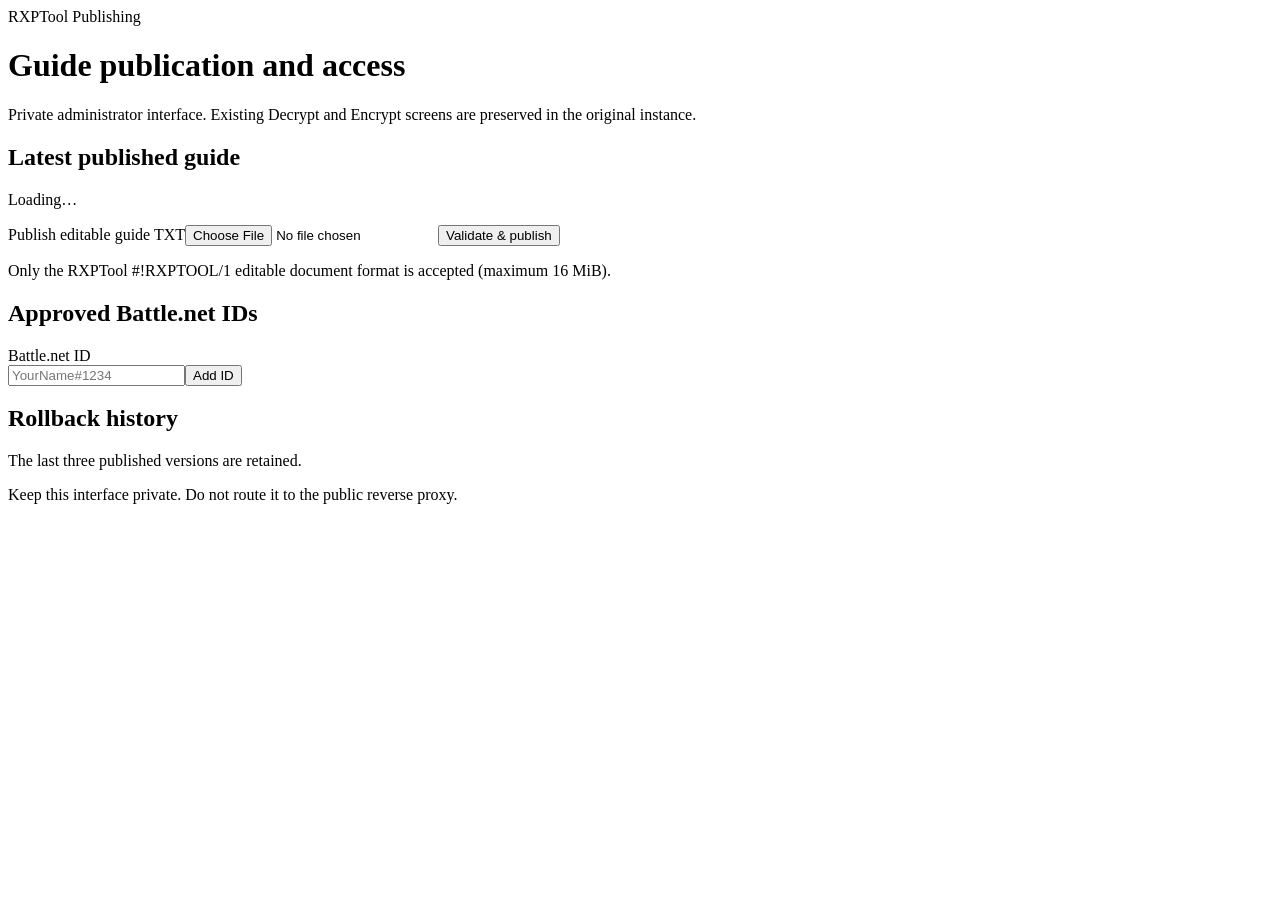
==== portal/static/admin.html @ 6f123543 "v2.1.0: add isolated guide publishing and public allowlisted downloads" ====
<!doctype html><html lang="en"><head><meta charset="utf-8"><meta name="viewport" content="width=device-width,initial-scale=1"><meta name="robots" content="noindex,nofollow"><title>RXPTool · Publishing</title><link rel="stylesheet" href="/assets/style.css"><script src="/assets/admin.js" defer></script></head><body><main><div class="brand">RXPTool <span>Publishing</span></div><h1>Guide publication and access</h1><p>Private administrator interface. Existing Decrypt and Encrypt screens are preserved in the original instance.</p><section class="panel"><h2>Latest published guide</h2><p id="publication">Loading…</p><form id="publish"><label for="guide">Publish editable guide TXT</label><input id="guide" type="file" accept=".txt,text/plain" required><button id="publishbutton" type="submit">Validate &amp; publish</button></form><p class="muted">Only the RXPTool #!RXPTOOL/1 editable document format is accepted (maximum 16 MiB).</p></section><section class="panel"><h2>Approved Battle.net IDs</h2><form id="add"><label for="id">Battle.net ID</label><div class="controls"><input id="id" placeholder="YourName#1234" maxlength="128" required><button type="submit">Add ID</button></div></form><ul id="ids"></ul></section><section class="panel"><h2>Rollback history</h2><p class="muted">The last three published versions are retained.</p><ul id="history"></ul></section><p id="status" role="status" class="status"></p><footer>Keep this interface private. Do not route it to the public reverse proxy.</footer></main></body></html>
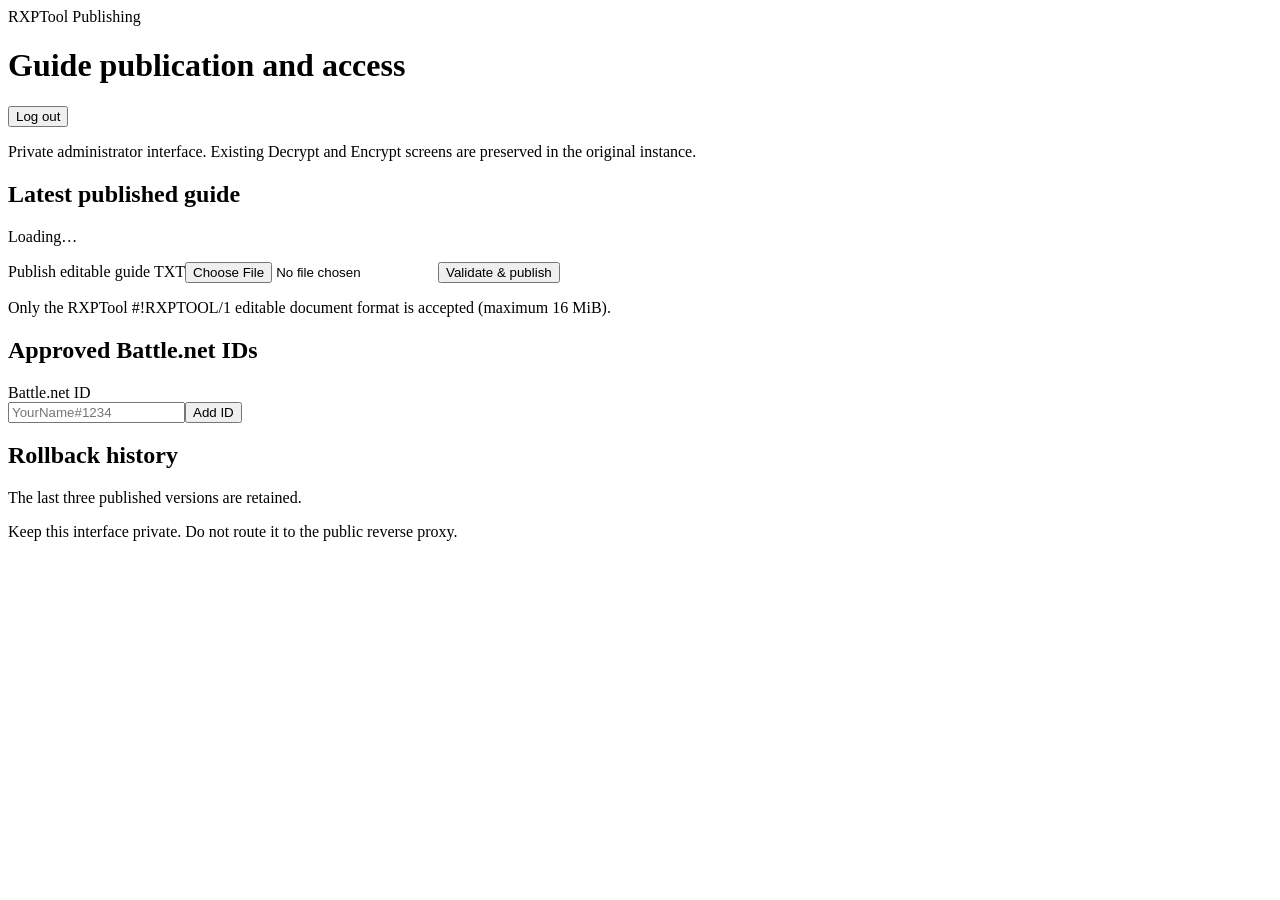
==== commit 785cf9e1: "auth: add admin login controls, tests, and deployment documentation" ====
--- a/portal/static/admin.html
+++ b/portal/static/admin.html
@@ -1 +1 @@
-<!doctype html><html lang="en"><head><meta charset="utf-8"><meta name="viewport" content="width=device-width,initial-scale=1"><meta name="robots" content="noindex,nofollow"><title>RXPTool · Publishing</title><link rel="stylesheet" href="/assets/style.css"><script src="/assets/admin.js" defer></script></head><body><main><div class="brand">RXPTool <span>Publishing</span></div><h1>Guide publication and access</h1><p>Private administrator interface. Existing Decrypt and Encrypt screens are preserved in the original instance.</p><section class="panel"><h2>Latest published guide</h2><p id="publication">Loading…</p><form id="publish"><label for="guide">Publish editable guide TXT</label><input id="guide" type="file" accept=".txt,text/plain" required><button id="publishbutton" type="submit">Validate &amp; publish</button></form><p class="muted">Only the RXPTool #!RXPTOOL/1 editable document format is accepted (maximum 16 MiB).</p></section><section class="panel"><h2>Approved Battle.net IDs</h2><form id="add"><label for="id">Battle.net ID</label><div class="controls"><input id="id" placeholder="YourName#1234" maxlength="128" required><button type="submit">Add ID</button></div></form><ul id="ids"></ul></section><section class="panel"><h2>Rollback history</h2><p class="muted">The last three published versions are retained.</p><ul id="history"></ul></section><p id="status" role="status" class="status"></p><footer>Keep this interface private. Do not route it to the public reverse proxy.</footer></main></body></html>+<!doctype html><html lang="en"><head><meta charset="utf-8"><meta name="viewport" content="width=device-width,initial-scale=1"><meta name="robots" content="noindex,nofollow"><title>RXPTool · Publishing</title><link rel="stylesheet" href="/assets/style.css"><script src="/assets/admin.js" defer></script></head><body><main><div class="brand">RXPTool <span>Publishing</span></div><div class="topbar"><h1>Guide publication and access</h1><button id="logout" type="button" class="secondary">Log out</button></div><p>Private administrator interface. Existing Decrypt and Encrypt screens are preserved in the original instance.</p><section class="panel"><h2>Latest published guide</h2><p id="publication">Loading…</p><form id="publish"><label for="guide">Publish editable guide TXT</label><input id="guide" type="file" accept=".txt,text/plain" required><button id="publishbutton" type="submit">Validate &amp; publish</button></form><p class="muted">Only the RXPTool #!RXPTOOL/1 editable document format is accepted (maximum 16 MiB).</p></section><section class="panel"><h2>Approved Battle.net IDs</h2><form id="add"><label for="id">Battle.net ID</label><div class="controls"><input id="id" placeholder="YourName#1234" maxlength="128" required><button type="submit">Add ID</button></div></form><ul id="ids"></ul></section><section class="panel"><h2>Rollback history</h2><p class="muted">The last three published versions are retained.</p><ul id="history"></ul></section><p id="status" role="status" class="status"></p><footer>Keep this interface private. Do not route it to the public reverse proxy.</footer></main></body></html>
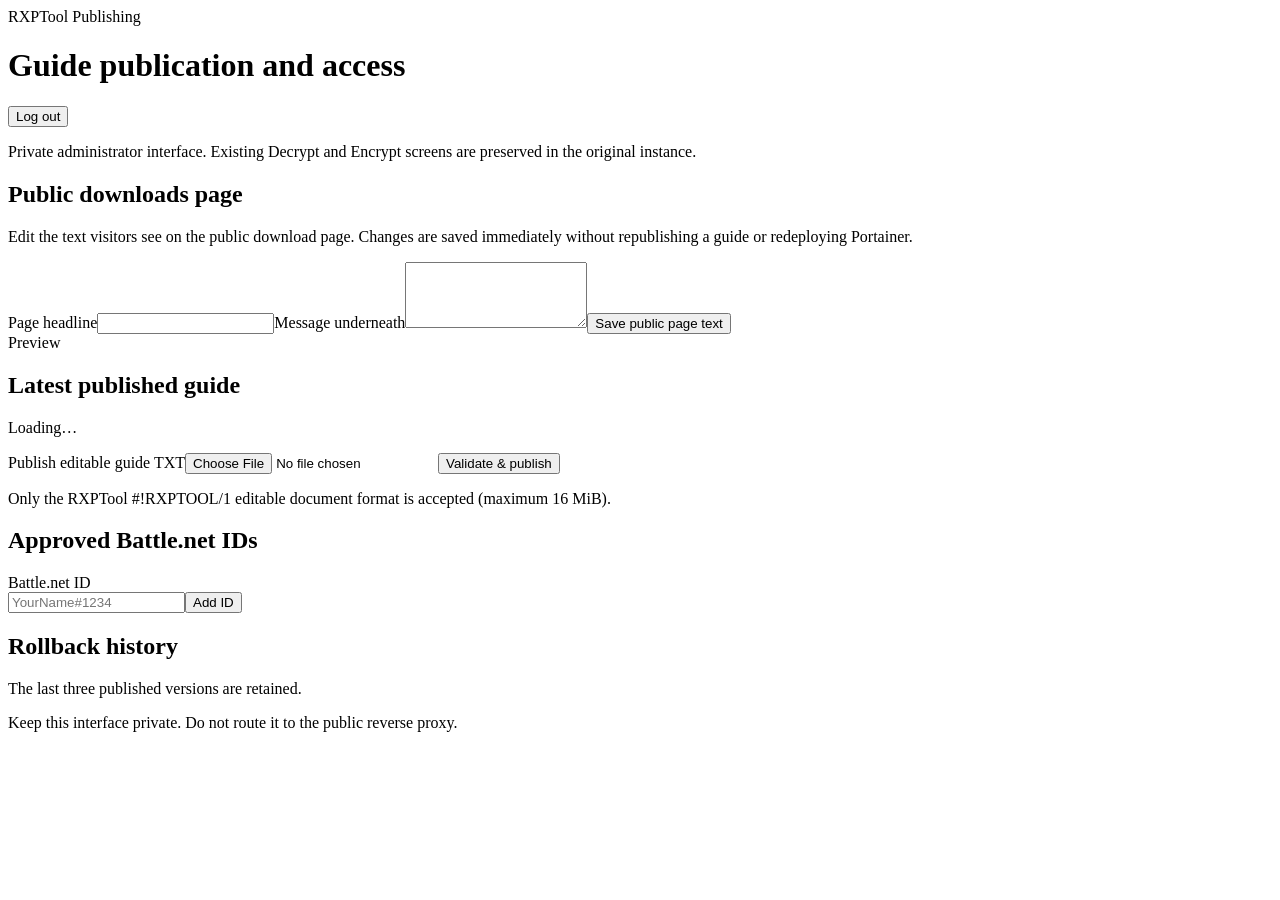
==== commit 737c433e: "ui: editable public page text, preview, and safe template" ====
--- a/portal/static/admin.html
+++ b/portal/static/admin.html
@@ -1 +1 @@
-<!doctype html><html lang="en"><head><meta charset="utf-8"><meta name="viewport" content="width=device-width,initial-scale=1"><meta name="robots" content="noindex,nofollow"><title>RXPTool · Publishing</title><link rel="stylesheet" href="/assets/style.css"><script src="/assets/admin.js" defer></script></head><body><main><div class="brand">RXPTool <span>Publishing</span></div><div class="topbar"><h1>Guide publication and access</h1><button id="logout" type="button" class="secondary">Log out</button></div><p>Private administrator interface. Existing Decrypt and Encrypt screens are preserved in the original instance.</p><section class="panel"><h2>Latest published guide</h2><p id="publication">Loading…</p><form id="publish"><label for="guide">Publish editable guide TXT</label><input id="guide" type="file" accept=".txt,text/plain" required><button id="publishbutton" type="submit">Validate &amp; publish</button></form><p class="muted">Only the RXPTool #!RXPTOOL/1 editable document format is accepted (maximum 16 MiB).</p></section><section class="panel"><h2>Approved Battle.net IDs</h2><form id="add"><label for="id">Battle.net ID</label><div class="controls"><input id="id" placeholder="YourName#1234" maxlength="128" required><button type="submit">Add ID</button></div></form><ul id="ids"></ul></section><section class="panel"><h2>Rollback history</h2><p class="muted">The last three published versions are retained.</p><ul id="history"></ul></section><p id="status" role="status" class="status"></p><footer>Keep this interface private. Do not route it to the public reverse proxy.</footer></main></body></html>+<!doctype html><html lang="en"><head><meta charset="utf-8"><meta name="viewport" content="width=device-width,initial-scale=1"><meta name="robots" content="noindex,nofollow"><title>RXPTool · Publishing</title><link rel="stylesheet" href="/assets/style.css"><script src="/assets/admin.js" defer></script><script src="/assets/settings.js" defer></script></head><body><main><div class="brand">RXPTool <span>Publishing</span></div><div class="topbar"><h1>Guide publication and access</h1><button id="logout" type="button" class="secondary">Log out</button></div><p>Private administrator interface. Existing Decrypt and Encrypt screens are preserved in the original instance.</p><section class="panel" id="public-page-settings"><h2>Public downloads page</h2><p class="muted">Edit the text visitors see on the public download page. Changes are saved immediately without republishing a guide or redeploying Portainer.</p><form id="public-page-form"><label for="public-headline">Page headline</label><input id="public-headline" type="text" maxlength="160" required><label for="public-message">Message underneath</label><textarea id="public-message" maxlength="1000" rows="4" required></textarea><button type="submit" id="public-page-save">Save public page text</button></form><div class="public-preview" aria-label="Live preview"><span class="muted">Preview</span><h3 id="public-preview-headline"></h3><p id="public-preview-message"></p></div><p id="public-page-status" class="status" role="status" aria-live="polite"></p></section><section class="panel"><h2>Latest published guide</h2><p id="publication">Loading…</p><form id="publish"><label for="guide">Publish editable guide TXT</label><input id="guide" type="file" accept=".txt,text/plain" required><button id="publishbutton" type="submit">Validate &amp; publish</button></form><p class="muted">Only the RXPTool #!RXPTOOL/1 editable document format is accepted (maximum 16 MiB).</p></section><section class="panel"><h2>Approved Battle.net IDs</h2><form id="add"><label for="id">Battle.net ID</label><div class="controls"><input id="id" placeholder="YourName#1234" maxlength="128" required><button type="submit">Add ID</button></div></form><ul id="ids"></ul></section><section class="panel"><h2>Rollback history</h2><p class="muted">The last three published versions are retained.</p><ul id="history"></ul></section><p id="status" role="status" class="status"></p><footer>Keep this interface private. Do not route it to the public reverse proxy.</footer></main></body></html>
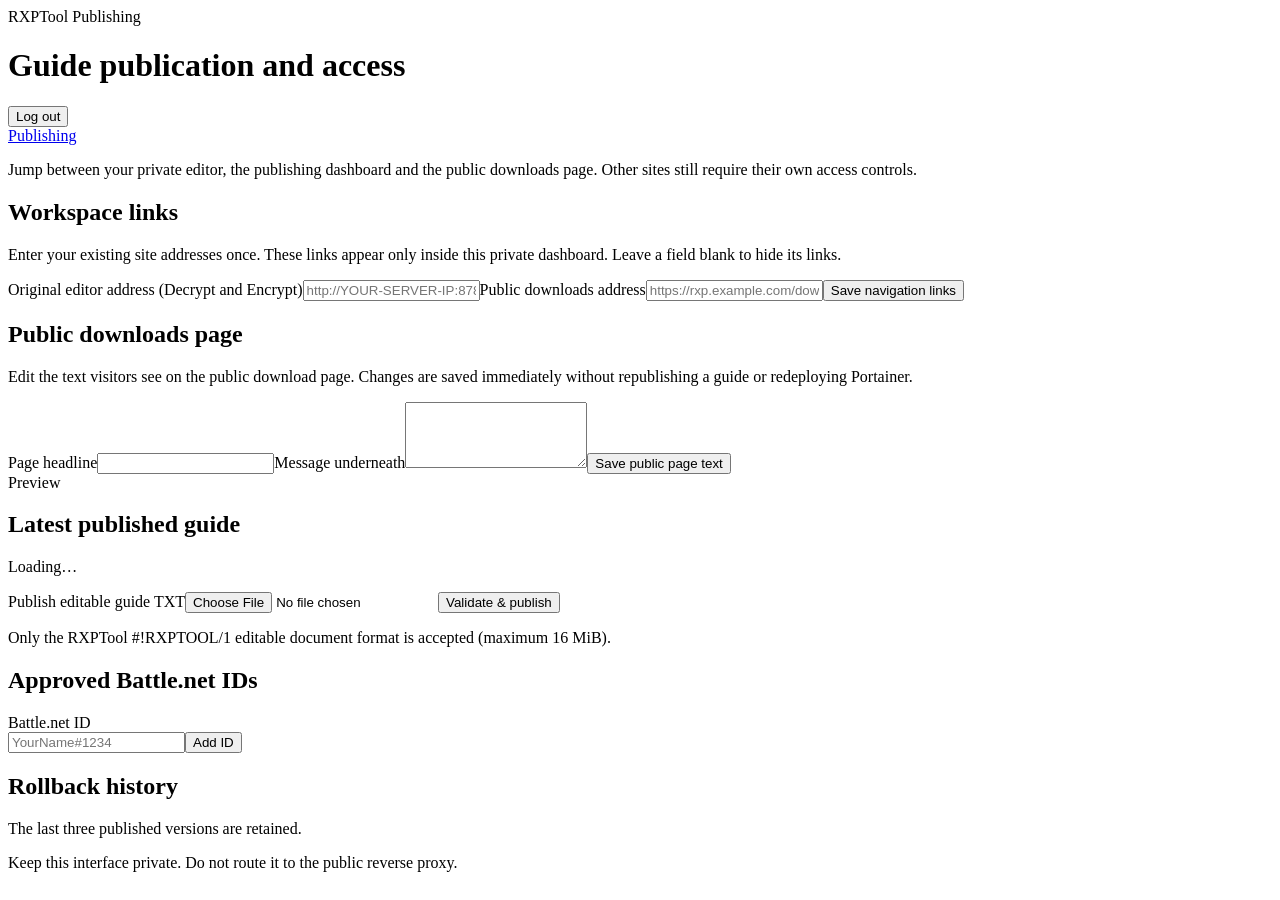
==== commit c65301e7: "ui: navigation tabs and private editor/public URL settings" ====
--- a/portal/static/admin.html
+++ b/portal/static/admin.html
@@ -1 +1 @@
-<!doctype html><html lang="en"><head><meta charset="utf-8"><meta name="viewport" content="width=device-width,initial-scale=1"><meta name="robots" content="noindex,nofollow"><title>RXPTool · Publishing</title><link rel="stylesheet" href="/assets/style.css"><script src="/assets/admin.js" defer></script><script src="/assets/settings.js" defer></script></head><body><main><div class="brand">RXPTool <span>Publishing</span></div><div class="topbar"><h1>Guide publication and access</h1><button id="logout" type="button" class="secondary">Log out</button></div><p>Private administrator interface. Existing Decrypt and Encrypt screens are preserved in the original instance.</p><section class="panel" id="public-page-settings"><h2>Public downloads page</h2><p class="muted">Edit the text visitors see on the public download page. Changes are saved immediately without republishing a guide or redeploying Portainer.</p><form id="public-page-form"><label for="public-headline">Page headline</label><input id="public-headline" type="text" maxlength="160" required><label for="public-message">Message underneath</label><textarea id="public-message" maxlength="1000" rows="4" required></textarea><button type="submit" id="public-page-save">Save public page text</button></form><div class="public-preview" aria-label="Live preview"><span class="muted">Preview</span><h3 id="public-preview-headline"></h3><p id="public-preview-message"></p></div><p id="public-page-status" class="status" role="status" aria-live="polite"></p></section><section class="panel"><h2>Latest published guide</h2><p id="publication">Loading…</p><form id="publish"><label for="guide">Publish editable guide TXT</label><input id="guide" type="file" accept=".txt,text/plain" required><button id="publishbutton" type="submit">Validate &amp; publish</button></form><p class="muted">Only the RXPTool #!RXPTOOL/1 editable document format is accepted (maximum 16 MiB).</p></section><section class="panel"><h2>Approved Battle.net IDs</h2><form id="add"><label for="id">Battle.net ID</label><div class="controls"><input id="id" placeholder="YourName#1234" maxlength="128" required><button type="submit">Add ID</button></div></form><ul id="ids"></ul></section><section class="panel"><h2>Rollback history</h2><p class="muted">The last three published versions are retained.</p><ul id="history"></ul></section><p id="status" role="status" class="status"></p><footer>Keep this interface private. Do not route it to the public reverse proxy.</footer></main></body></html>+<!doctype html><html lang="en"><head><meta charset="utf-8"><meta name="viewport" content="width=device-width,initial-scale=1"><meta name="robots" content="noindex,nofollow"><title>RXPTool · Publishing</title><link rel="stylesheet" href="/assets/style.css"><script src="/assets/admin.js" defer></script><script src="/assets/settings.js" defer></script><script src="/assets/navigation.js" defer></script></head><body><main><div class="brand">RXPTool <span>Publishing</span></div><div class="topbar"><h1>Guide publication and access</h1><button id="logout" type="button" class="secondary">Log out</button></div><nav class="admin-workspace-nav" aria-label="RXPTool workspaces"><a class="current" href="/admin/publish" aria-current="page">Publishing</a><a id="nav-decrypt" hidden target="_blank" rel="noopener noreferrer">Decrypt</a><a id="nav-encrypt" hidden target="_blank" rel="noopener noreferrer">Encrypt</a><a id="nav-public" hidden target="_blank" rel="noopener noreferrer">Public downloads</a></nav><p class="muted">Jump between your private editor, the publishing dashboard and the public downloads page. Other sites still require their own access controls.</p><section class="panel" id="navigation-settings"><h2>Workspace links</h2><p class="muted">Enter your existing site addresses once. These links appear only inside this private dashboard. Leave a field blank to hide its links.</p><form id="navigation-form"><label for="editor-url">Original editor address (Decrypt and Encrypt)</label><input id="editor-url" type="url" maxlength="512" placeholder="http://YOUR-SERVER-IP:8787" autocomplete="url"><label for="public-url">Public downloads address</label><input id="public-url" type="url" maxlength="512" placeholder="https://rxp.example.com/download" autocomplete="url"><button id="navigation-save" type="submit">Save navigation links</button></form><p id="navigation-status" class="status" role="status" aria-live="polite"></p></section><section class="panel" id="public-page-settings"><h2>Public downloads page</h2><p class="muted">Edit the text visitors see on the public download page. Changes are saved immediately without republishing a guide or redeploying Portainer.</p><form id="public-page-form"><label for="public-headline">Page headline</label><input id="public-headline" type="text" maxlength="160" required><label for="public-message">Message underneath</label><textarea id="public-message" maxlength="1000" rows="4" required></textarea><button type="submit" id="public-page-save">Save public page text</button></form><div class="public-preview" aria-label="Live preview"><span class="muted">Preview</span><h3 id="public-preview-headline"></h3><p id="public-preview-message"></p></div><p id="public-page-status" class="status" role="status" aria-live="polite"></p></section><section class="panel"><h2>Latest published guide</h2><p id="publication">Loading…</p><form id="publish"><label for="guide">Publish editable guide TXT</label><input id="guide" type="file" accept=".txt,text/plain" required><button id="publishbutton" type="submit">Validate &amp; publish</button></form><p class="muted">Only the RXPTool #!RXPTOOL/1 editable document format is accepted (maximum 16 MiB).</p></section><section class="panel"><h2>Approved Battle.net IDs</h2><form id="add"><label for="id">Battle.net ID</label><div class="controls"><input id="id" placeholder="YourName#1234" maxlength="128" required><button type="submit">Add ID</button></div></form><ul id="ids"></ul></section><section class="panel"><h2>Rollback history</h2><p class="muted">The last three published versions are retained.</p><ul id="history"></ul></section><p id="status" role="status" class="status"></p><footer>Keep this interface private. Do not route it to the public reverse proxy.</footer></main></body></html>
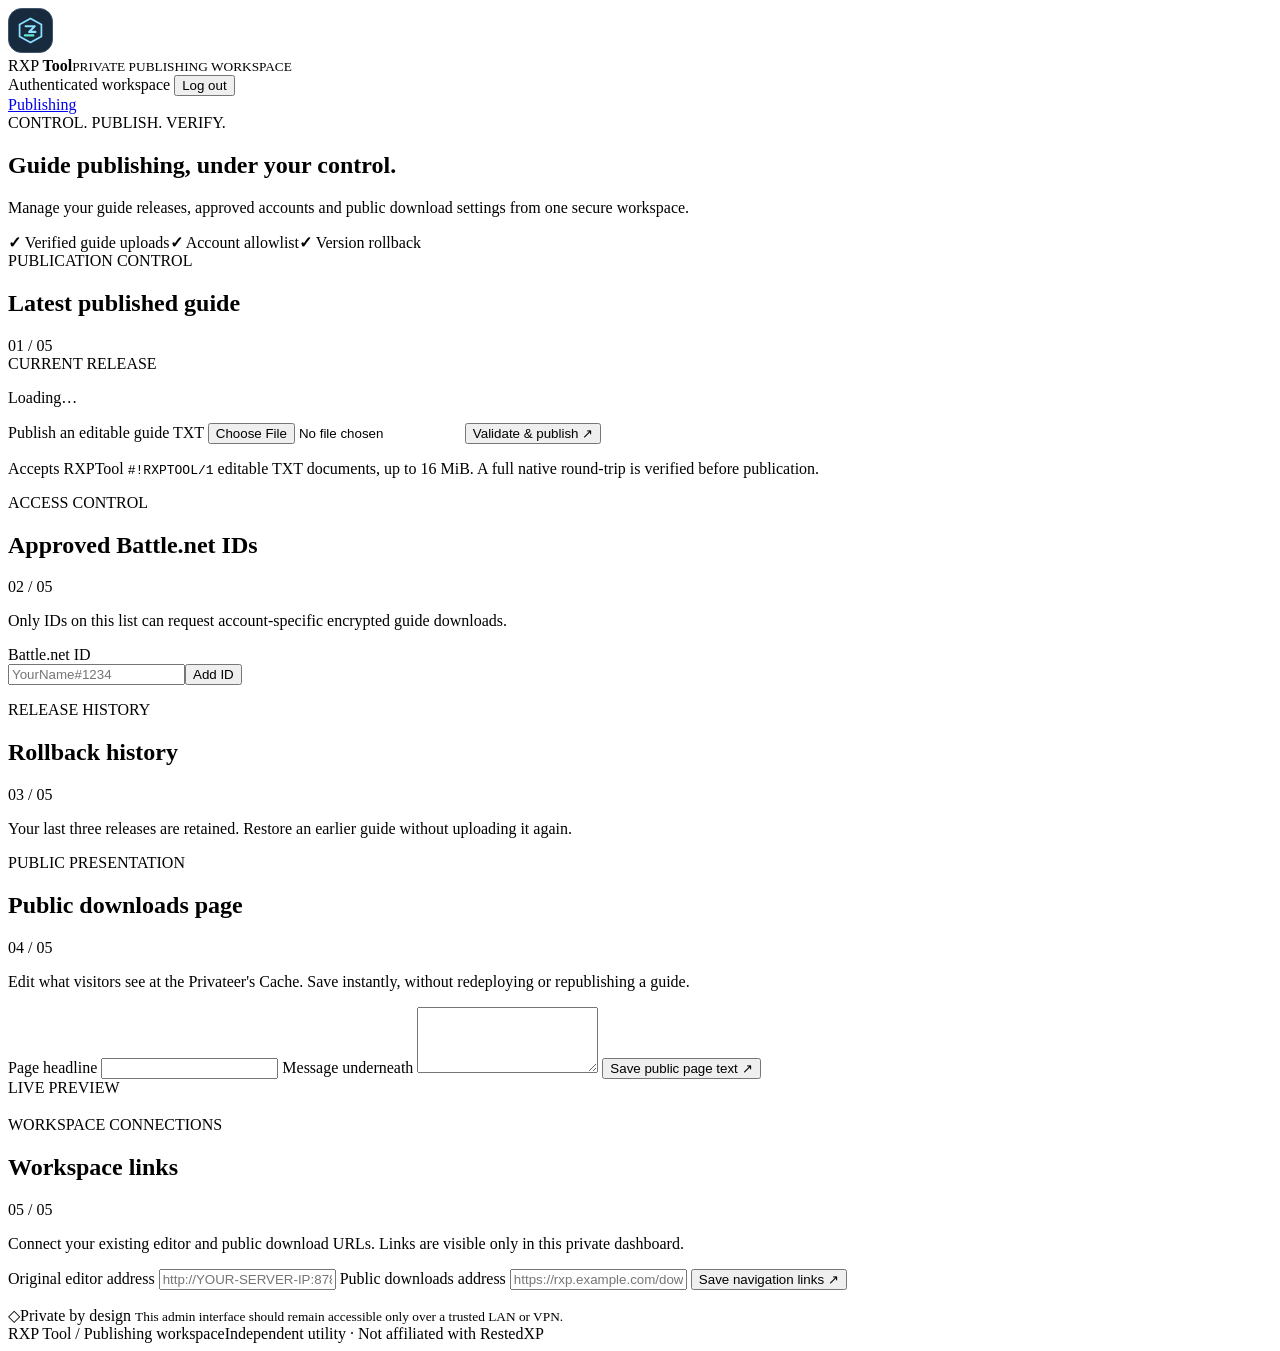
==== commit 6faafa16: "design: rebuild publishing dashboard using original RXPTool editor visual language" ====
--- a/portal/static/admin.html
+++ b/portal/static/admin.html
@@ -1 +1,107 @@
-<!doctype html><html lang="en"><head><meta charset="utf-8"><meta name="viewport" content="width=device-width,initial-scale=1"><meta name="robots" content="noindex,nofollow"><title>RXPTool · Publishing</title><link rel="stylesheet" href="/assets/style.css"><script src="/assets/admin.js" defer></script><script src="/assets/settings.js" defer></script><script src="/assets/navigation.js" defer></script></head><body><main><div class="brand">RXPTool <span>Publishing</span></div><div class="topbar"><h1>Guide publication and access</h1><button id="logout" type="button" class="secondary">Log out</button></div><nav class="admin-workspace-nav" aria-label="RXPTool workspaces"><a class="current" href="/admin/publish" aria-current="page">Publishing</a><a id="nav-decrypt" hidden target="_blank" rel="noopener noreferrer">Decrypt</a><a id="nav-encrypt" hidden target="_blank" rel="noopener noreferrer">Encrypt</a><a id="nav-public" hidden target="_blank" rel="noopener noreferrer">Public downloads</a></nav><p class="muted">Jump between your private editor, the publishing dashboard and the public downloads page. Other sites still require their own access controls.</p><section class="panel" id="navigation-settings"><h2>Workspace links</h2><p class="muted">Enter your existing site addresses once. These links appear only inside this private dashboard. Leave a field blank to hide its links.</p><form id="navigation-form"><label for="editor-url">Original editor address (Decrypt and Encrypt)</label><input id="editor-url" type="url" maxlength="512" placeholder="http://YOUR-SERVER-IP:8787" autocomplete="url"><label for="public-url">Public downloads address</label><input id="public-url" type="url" maxlength="512" placeholder="https://rxp.example.com/download" autocomplete="url"><button id="navigation-save" type="submit">Save navigation links</button></form><p id="navigation-status" class="status" role="status" aria-live="polite"></p></section><section class="panel" id="public-page-settings"><h2>Public downloads page</h2><p class="muted">Edit the text visitors see on the public download page. Changes are saved immediately without republishing a guide or redeploying Portainer.</p><form id="public-page-form"><label for="public-headline">Page headline</label><input id="public-headline" type="text" maxlength="160" required><label for="public-message">Message underneath</label><textarea id="public-message" maxlength="1000" rows="4" required></textarea><button type="submit" id="public-page-save">Save public page text</button></form><div class="public-preview" aria-label="Live preview"><span class="muted">Preview</span><h3 id="public-preview-headline"></h3><p id="public-preview-message"></p></div><p id="public-page-status" class="status" role="status" aria-live="polite"></p></section><section class="panel"><h2>Latest published guide</h2><p id="publication">Loading…</p><form id="publish"><label for="guide">Publish editable guide TXT</label><input id="guide" type="file" accept=".txt,text/plain" required><button id="publishbutton" type="submit">Validate &amp; publish</button></form><p class="muted">Only the RXPTool #!RXPTOOL/1 editable document format is accepted (maximum 16 MiB).</p></section><section class="panel"><h2>Approved Battle.net IDs</h2><form id="add"><label for="id">Battle.net ID</label><div class="controls"><input id="id" placeholder="YourName#1234" maxlength="128" required><button type="submit">Add ID</button></div></form><ul id="ids"></ul></section><section class="panel"><h2>Rollback history</h2><p class="muted">The last three published versions are retained.</p><ul id="history"></ul></section><p id="status" role="status" class="status"></p><footer>Keep this interface private. Do not route it to the public reverse proxy.</footer></main></body></html>+<!doctype html>
+<html lang="en">
+<head>
+  <meta charset="utf-8">
+  <meta name="viewport" content="width=device-width, initial-scale=1">
+  <meta name="robots" content="noindex,nofollow">
+  <meta name="theme-color" content="#09101d">
+  <title>RXPTool · Publishing workspace</title>
+  <link rel="stylesheet" href="/assets/style.css">
+  <script src="/assets/admin.js" defer></script>
+  <script src="/assets/settings.js" defer></script>
+  <script src="/assets/navigation.js" defer></script>
+</head>
+<body class="publisher-admin">
+  <div class="publisher-ambient publisher-ambient-blue" aria-hidden="true"></div>
+  <div class="publisher-ambient publisher-ambient-teal" aria-hidden="true"></div>
+  <div class="publisher-shell">
+    <header class="publisher-topbar">
+      <div class="publisher-brand">
+        <svg viewBox="0 0 48 48" width="45" height="45" fill="none" aria-hidden="true" focusable="false"><rect x=".5" y=".5" width="47" height="47" rx="14" fill="#172A3E" stroke="#385168"/><g transform="translate(9 9) scale(.75)"><path d="M20 3L35.5 11.5V28.5L20 37L4.5 28.5V11.5L20 3Z" stroke="#8CDFFF" stroke-width="2.5"/><path d="M13 14H26L18 22H27" stroke="#8CDFFF" stroke-width="3" stroke-linecap="round" stroke-linejoin="round"/><path d="M12 27H24" stroke="#5EEAD4" stroke-width="3" stroke-linecap="round"/></g></svg>
+        <div class="publisher-brand-name">RXP <strong>Tool</strong><small>PRIVATE PUBLISHING WORKSPACE</small></div>
+      </div>
+      <div class="publisher-top-actions">
+        <span class="publisher-private-label"><span class="publisher-dot" aria-hidden="true"></span>Authenticated workspace</span>
+        <button id="logout" type="button" class="secondary">Log out</button>
+      </div>
+    </header>
+
+    <nav class="admin-workspace-nav" aria-label="RXPTool workspaces">
+      <a class="current" href="/admin/publish" aria-current="page">Publishing</a>
+      <a id="nav-decrypt" hidden target="_blank" rel="noopener noreferrer">Decrypt</a>
+      <a id="nav-encrypt" hidden target="_blank" rel="noopener noreferrer">Encrypt</a>
+      <a id="nav-public" hidden target="_blank" rel="noopener noreferrer">Public downloads</a>
+    </nav>
+
+    <main class="publisher-main">
+      <section class="publisher-hero">
+        <div class="publisher-eyebrow"><span class="publisher-eyebrow-line"></span> CONTROL. PUBLISH. VERIFY.</div>
+        <h1>Guide publishing, <span>under your control.</span></h1>
+        <p>Manage your guide releases, approved accounts and public download settings from one secure workspace.</p>
+        <div class="publisher-hero-points"><span><b aria-hidden="true">✓</b> Verified guide uploads</span><span><b aria-hidden="true">✓</b> Account allowlist</span><span><b aria-hidden="true">✓</b> Version rollback</span></div>
+      </section>
+
+      <div class="publisher-grid">
+        <div class="publisher-column">
+          <section class="panel publisher-panel" aria-labelledby="publication-title">
+            <div class="publisher-panel-heading"><div><span class="publisher-overline">PUBLICATION CONTROL</span><h2 id="publication-title">Latest published guide</h2></div><span class="publisher-counter">01 / 05</span></div>
+            <div class="publisher-info-box"><span class="publisher-small-label">CURRENT RELEASE</span><p id="publication" aria-live="polite">Loading…</p></div>
+            <form id="publish">
+              <label for="guide">Publish an editable guide TXT</label>
+              <input id="guide" type="file" accept=".txt,text/plain" required>
+              <button id="publishbutton" type="submit">Validate &amp; publish <span aria-hidden="true">↗</span></button>
+            </form>
+            <p class="muted publisher-hint">Accepts RXPTool <code>#!RXPTOOL/1</code> editable TXT documents, up to 16 MiB. A full native round-trip is verified before publication.</p>
+          </section>
+
+          <section class="panel publisher-panel" aria-labelledby="allowlist-title">
+            <div class="publisher-panel-heading"><div><span class="publisher-overline">ACCESS CONTROL</span><h2 id="allowlist-title">Approved Battle.net IDs</h2></div><span class="publisher-counter">02 / 05</span></div>
+            <p class="muted publisher-panel-description">Only IDs on this list can request account-specific encrypted guide downloads.</p>
+            <form id="add"><label for="id">Battle.net ID</label><div class="controls"><input id="id" placeholder="YourName#1234" maxlength="128" required><button type="submit">Add ID</button></div></form>
+            <ul id="ids" class="publisher-list" aria-label="Approved accounts"></ul>
+          </section>
+
+          <section class="panel publisher-panel" aria-labelledby="rollback-title">
+            <div class="publisher-panel-heading"><div><span class="publisher-overline">RELEASE HISTORY</span><h2 id="rollback-title">Rollback history</h2></div><span class="publisher-counter">03 / 05</span></div>
+            <p class="muted publisher-panel-description">Your last three releases are retained. Restore an earlier guide without uploading it again.</p>
+            <ul id="history" class="publisher-list" aria-label="Previous guide versions"></ul>
+          </section>
+        </div>
+
+        <div class="publisher-column">
+          <section class="panel publisher-panel" id="public-page-settings" aria-labelledby="public-page-title">
+            <div class="publisher-panel-heading"><div><span class="publisher-overline">PUBLIC PRESENTATION</span><h2 id="public-page-title">Public downloads page</h2></div><span class="publisher-counter">04 / 05</span></div>
+            <p class="muted publisher-panel-description">Edit what visitors see at the Privateer's Cache. Save instantly, without redeploying or republishing a guide.</p>
+            <form id="public-page-form">
+              <label for="public-headline">Page headline</label>
+              <input id="public-headline" type="text" maxlength="160" required>
+              <label for="public-message">Message underneath</label>
+              <textarea id="public-message" maxlength="1000" rows="4" required></textarea>
+              <button type="submit" id="public-page-save">Save public page text <span aria-hidden="true">↗</span></button>
+            </form>
+            <div class="public-preview" aria-label="Live preview"><span class="publisher-small-label">LIVE PREVIEW</span><h3 id="public-preview-headline"></h3><p id="public-preview-message"></p></div>
+            <p id="public-page-status" class="status" role="status" aria-live="polite"></p>
+          </section>
+
+          <section class="panel publisher-panel" id="navigation-settings" aria-labelledby="navigation-title">
+            <div class="publisher-panel-heading"><div><span class="publisher-overline">WORKSPACE CONNECTIONS</span><h2 id="navigation-title">Workspace links</h2></div><span class="publisher-counter">05 / 05</span></div>
+            <p class="muted publisher-panel-description">Connect your existing editor and public download URLs. Links are visible only in this private dashboard.</p>
+            <form id="navigation-form">
+              <label for="editor-url">Original editor address</label>
+              <input id="editor-url" type="url" maxlength="512" placeholder="http://YOUR-SERVER-IP:8787" autocomplete="url">
+              <label for="public-url">Public downloads address</label>
+              <input id="public-url" type="url" maxlength="512" placeholder="https://rxp.example.com/download" autocomplete="url">
+              <button id="navigation-save" type="submit">Save navigation links <span aria-hidden="true">↗</span></button>
+            </form>
+            <p id="navigation-status" class="status" role="status" aria-live="polite"></p>
+          </section>
+        </div>
+      </div>
+      <p id="status" role="status" class="status publisher-global-status" aria-live="polite"></p>
+      <div class="publisher-privacy"><span aria-hidden="true">◇</span><span>Private by design <small>This admin interface should remain accessible only over a trusted LAN or VPN.</small></span></div>
+    </main>
+
+    <footer class="publisher-footer"><span>RXP Tool <span class="publisher-footer-sep">/</span> Publishing workspace</span><span>Independent utility · Not affiliated with RestedXP</span></footer>
+  </div>
+</body>
+</html>
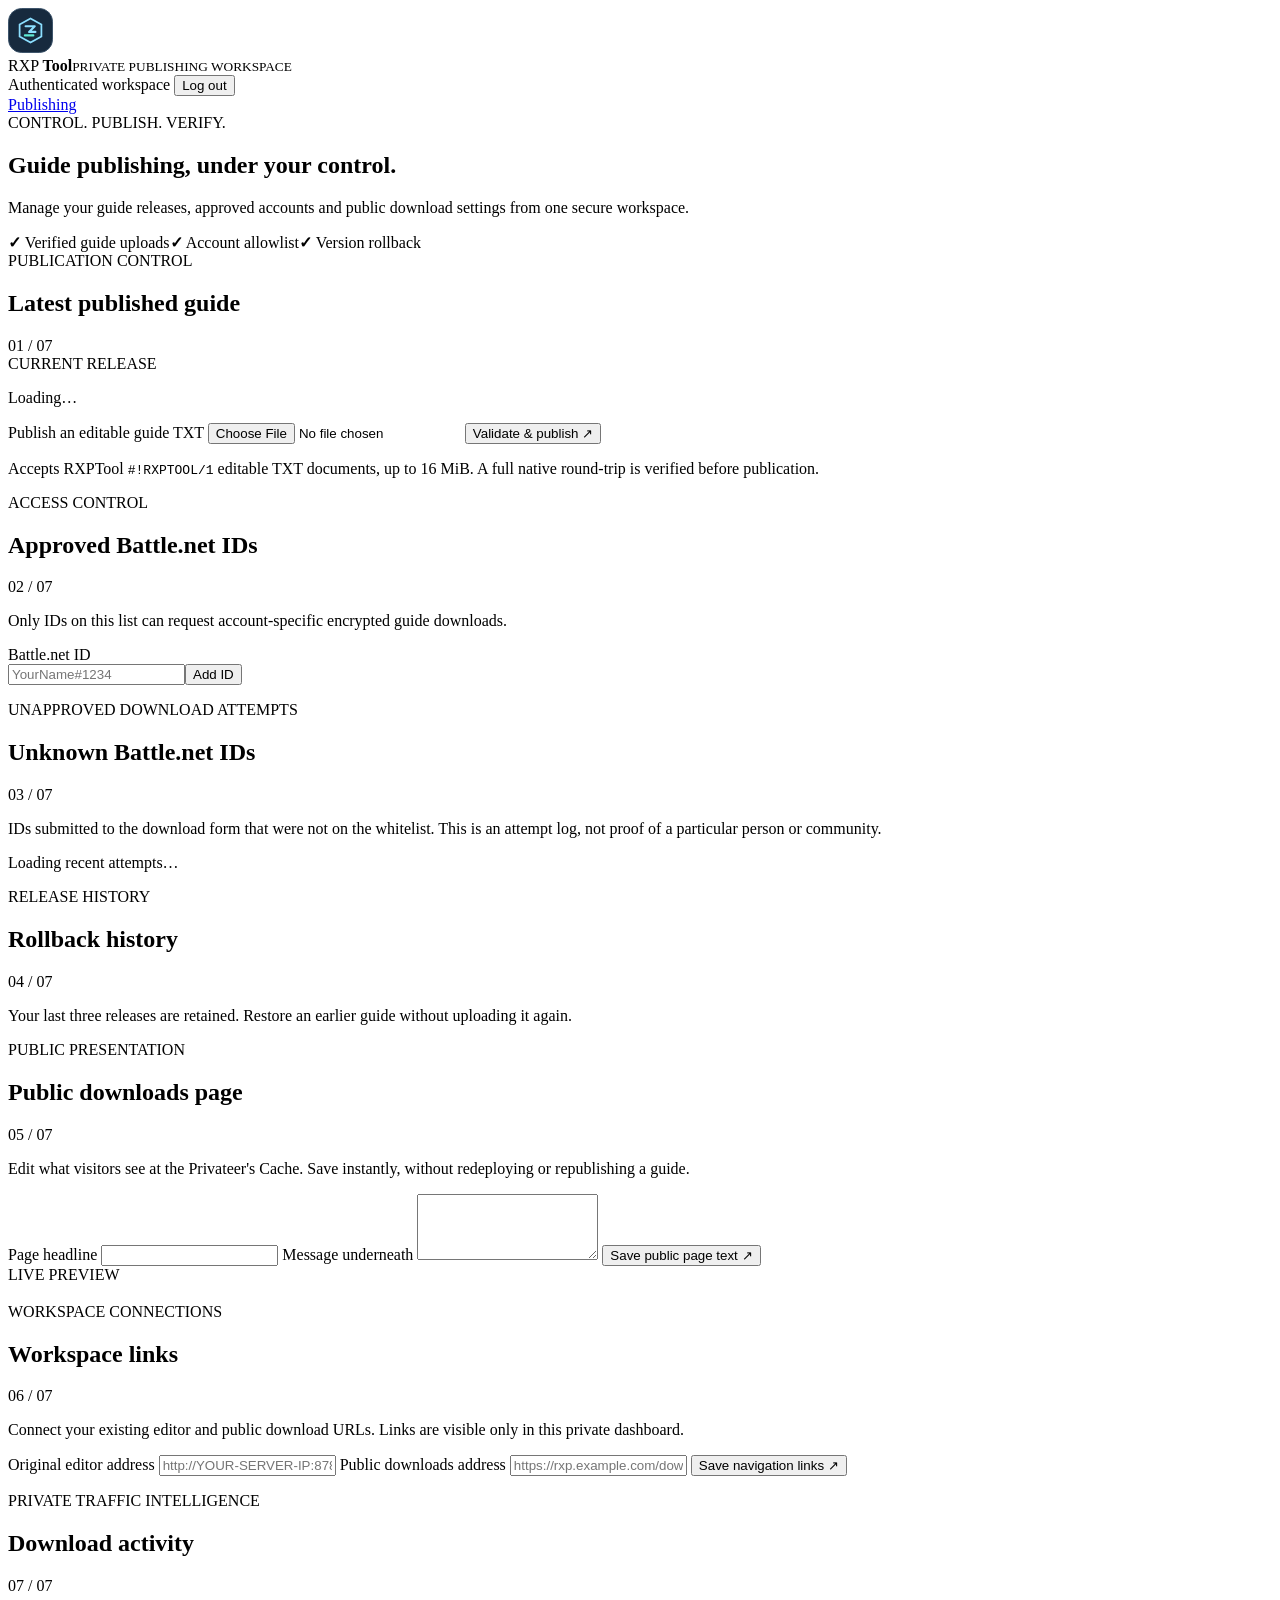
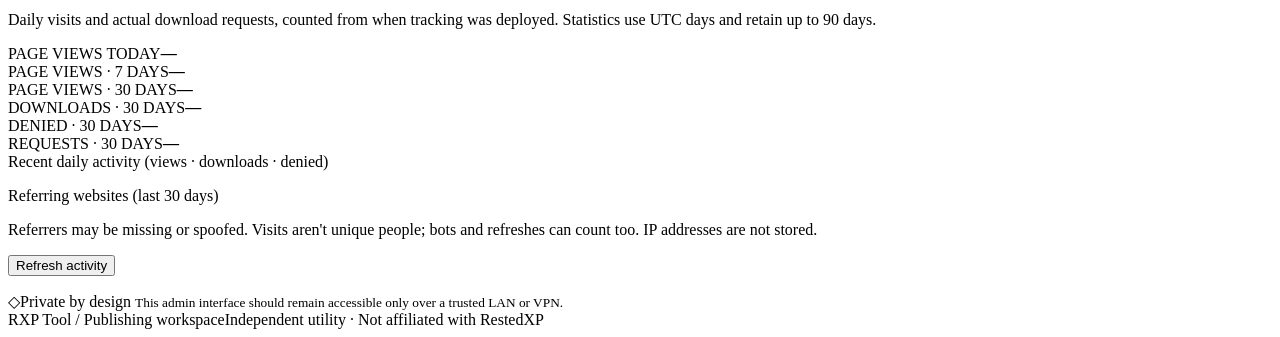
==== commit 161f26ee: "ui: private unknown-ID list and traffic analytics dashboard" ====
--- a/portal/static/admin.html
+++ b/portal/static/admin.html
@@ -6,10 +6,15 @@
   <meta name="robots" content="noindex,nofollow">
   <meta name="theme-color" content="#09101d">
   <title>RXPTool · Publishing workspace</title>
+  <link rel="icon" type="image/svg+xml" href="/assets/favicon.svg">
+  <link rel="icon" type="image/png" sizes="32x32" href="/assets/favicon-32.png">
+  <link rel="shortcut icon" href="/favicon.ico">
+  <link rel="apple-touch-icon" sizes="180x180" href="/assets/apple-touch-icon.png">
   <link rel="stylesheet" href="/assets/style.css">
   <script src="/assets/admin.js" defer></script>
   <script src="/assets/settings.js" defer></script>
   <script src="/assets/navigation.js" defer></script>
+  <script src="/assets/analytics.js" defer></script>
 </head>
 <body class="publisher-admin">
   <div class="publisher-ambient publisher-ambient-blue" aria-hidden="true"></div>
@@ -44,7 +49,7 @@
       <div class="publisher-grid">
         <div class="publisher-column">
           <section class="panel publisher-panel" aria-labelledby="publication-title">
-            <div class="publisher-panel-heading"><div><span class="publisher-overline">PUBLICATION CONTROL</span><h2 id="publication-title">Latest published guide</h2></div><span class="publisher-counter">01 / 05</span></div>
+            <div class="publisher-panel-heading"><div><span class="publisher-overline">PUBLICATION CONTROL</span><h2 id="publication-title">Latest published guide</h2></div><span class="publisher-counter">01 / 07</span></div>
             <div class="publisher-info-box"><span class="publisher-small-label">CURRENT RELEASE</span><p id="publication" aria-live="polite">Loading…</p></div>
             <form id="publish">
               <label for="guide">Publish an editable guide TXT</label>
@@ -55,14 +60,21 @@
           </section>
 
           <section class="panel publisher-panel" aria-labelledby="allowlist-title">
-            <div class="publisher-panel-heading"><div><span class="publisher-overline">ACCESS CONTROL</span><h2 id="allowlist-title">Approved Battle.net IDs</h2></div><span class="publisher-counter">02 / 05</span></div>
+            <div class="publisher-panel-heading"><div><span class="publisher-overline">ACCESS CONTROL</span><h2 id="allowlist-title">Approved Battle.net IDs</h2></div><span class="publisher-counter">02 / 07</span></div>
             <p class="muted publisher-panel-description">Only IDs on this list can request account-specific encrypted guide downloads.</p>
             <form id="add"><label for="id">Battle.net ID</label><div class="controls"><input id="id" placeholder="YourName#1234" maxlength="128" required><button type="submit">Add ID</button></div></form>
-            <ul id="ids" class="publisher-list" aria-label="Approved accounts"></ul>
+            <ul id="ids" class="publisher-list" aria-label="Approved accounts" tabindex="0"></ul>
+          </section>
+
+          <section class="panel publisher-panel" id="unapproved-requests" aria-labelledby="unapproved-title">
+            <div class="publisher-panel-heading"><div><span class="publisher-overline">UNAPPROVED DOWNLOAD ATTEMPTS</span><h2 id="unapproved-title">Unknown Battle.net IDs</h2></div><span class="publisher-counter">03 / 07</span></div>
+            <p class="muted publisher-panel-description">IDs submitted to the download form that were not on the whitelist. This is an attempt log, not proof of a particular person or community.</p>
+            <p id="unapproved-summary" class="traffic-help" aria-live="polite">Loading recent attempts…</p>
+            <ul id="unapproved-ids" class="publisher-list traffic-unknown-list" tabindex="0" aria-label="Unapproved download attempts"></ul>
           </section>
 
           <section class="panel publisher-panel" aria-labelledby="rollback-title">
-            <div class="publisher-panel-heading"><div><span class="publisher-overline">RELEASE HISTORY</span><h2 id="rollback-title">Rollback history</h2></div><span class="publisher-counter">03 / 05</span></div>
+            <div class="publisher-panel-heading"><div><span class="publisher-overline">RELEASE HISTORY</span><h2 id="rollback-title">Rollback history</h2></div><span class="publisher-counter">04 / 07</span></div>
             <p class="muted publisher-panel-description">Your last three releases are retained. Restore an earlier guide without uploading it again.</p>
             <ul id="history" class="publisher-list" aria-label="Previous guide versions"></ul>
           </section>
@@ -70,7 +82,7 @@
 
         <div class="publisher-column">
           <section class="panel publisher-panel" id="public-page-settings" aria-labelledby="public-page-title">
-            <div class="publisher-panel-heading"><div><span class="publisher-overline">PUBLIC PRESENTATION</span><h2 id="public-page-title">Public downloads page</h2></div><span class="publisher-counter">04 / 05</span></div>
+            <div class="publisher-panel-heading"><div><span class="publisher-overline">PUBLIC PRESENTATION</span><h2 id="public-page-title">Public downloads page</h2></div><span class="publisher-counter">05 / 07</span></div>
             <p class="muted publisher-panel-description">Edit what visitors see at the Privateer's Cache. Save instantly, without redeploying or republishing a guide.</p>
             <form id="public-page-form">
               <label for="public-headline">Page headline</label>
@@ -84,7 +96,7 @@
           </section>
 
           <section class="panel publisher-panel" id="navigation-settings" aria-labelledby="navigation-title">
-            <div class="publisher-panel-heading"><div><span class="publisher-overline">WORKSPACE CONNECTIONS</span><h2 id="navigation-title">Workspace links</h2></div><span class="publisher-counter">05 / 05</span></div>
+            <div class="publisher-panel-heading"><div><span class="publisher-overline">WORKSPACE CONNECTIONS</span><h2 id="navigation-title">Workspace links</h2></div><span class="publisher-counter">06 / 07</span></div>
             <p class="muted publisher-panel-description">Connect your existing editor and public download URLs. Links are visible only in this private dashboard.</p>
             <form id="navigation-form">
               <label for="editor-url">Original editor address</label>
@@ -94,6 +106,26 @@
               <button id="navigation-save" type="submit">Save navigation links <span aria-hidden="true">↗</span></button>
             </form>
             <p id="navigation-status" class="status" role="status" aria-live="polite"></p>
+          </section>
+
+          <section class="panel publisher-panel" id="traffic-stats" aria-labelledby="traffic-title">
+            <div class="publisher-panel-heading"><div><span class="publisher-overline">PRIVATE TRAFFIC INTELLIGENCE</span><h2 id="traffic-title">Download activity</h2></div><span class="publisher-counter">07 / 07</span></div>
+            <p class="muted publisher-panel-description">Daily visits and actual download requests, counted from when tracking was deployed. Statistics use UTC days and retain up to 90 days.</p>
+            <div class="traffic-stat-grid">
+              <div><span>PAGE VIEWS TODAY</span><strong id="traffic-today-views">—</strong></div>
+              <div><span>PAGE VIEWS · 7 DAYS</span><strong id="traffic-week-views">—</strong></div>
+              <div><span>PAGE VIEWS · 30 DAYS</span><strong id="traffic-month-views">—</strong></div>
+              <div><span>DOWNLOADS · 30 DAYS</span><strong id="traffic-month-successes">—</strong></div>
+              <div><span>DENIED · 30 DAYS</span><strong id="traffic-month-denials">—</strong></div>
+              <div><span>REQUESTS · 30 DAYS</span><strong id="traffic-month-requests">—</strong></div>
+            </div>
+            <div class="traffic-section-title">Recent daily activity <span>(views · downloads · denied)</span></div>
+            <ul id="traffic-daily" class="traffic-daily" aria-label="Daily traffic statistics"></ul>
+            <div class="traffic-section-title">Referring websites <span>(last 30 days)</span></div>
+            <ul id="traffic-referrers" class="traffic-daily" aria-label="Referring website domains"></ul>
+            <p class="traffic-help">Referrers may be missing or spoofed. Visits aren't unique people; bots and refreshes can count too. IP addresses are not stored.</p>
+            <button id="traffic-refresh" type="button" class="traffic-refresh">Refresh activity</button>
+            <p id="traffic-status" class="status" role="status" aria-live="polite"></p>
           </section>
         </div>
       </div>
